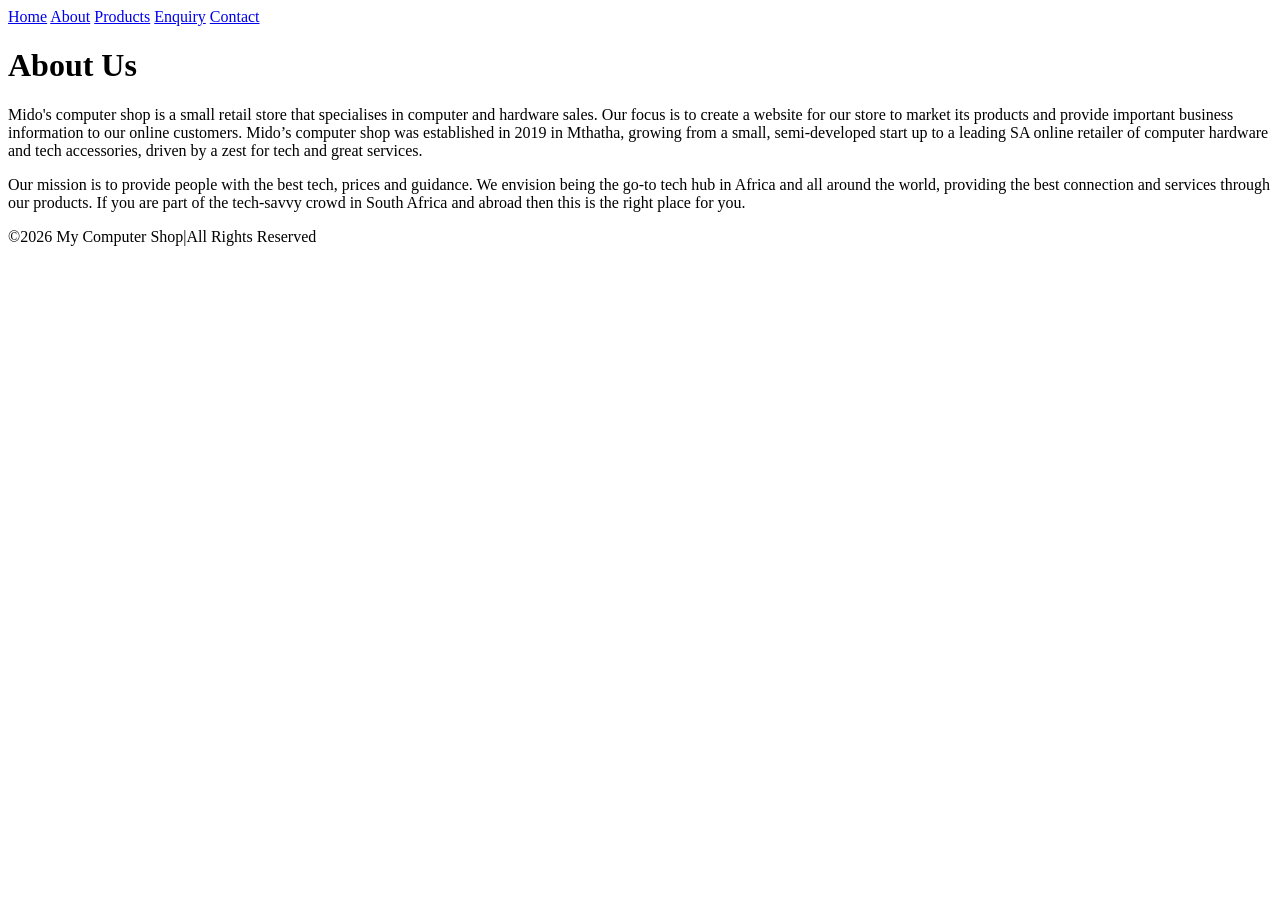
==== about.html @ bcc3294f "Initial commit" ====
<!DOCTYPE html>
<html lang="en">
<head>
    <meta charset="UTF-8">
    <meta name="viewport" content="width=device-width, initial-scale=1.0">
    <title>About</title>
</head>
<body>
<nav>
<a href="index.html">Home</a>
<a href="about.html">About</a>
<a href="products.html">Products</a>
<a href="enquiry.html">Enquiry</a>
<a href="contact.html">Contact</a>
</nav>
    <h1>About Us</h1>
<p>Mido's computer shop is a small retail store that specialises in computer and hardware sales. Our focus is to create a website for our store to market its products and provide important business information to our online customers. Mido’s computer shop was established in 2019 in Mthatha, growing from a small, semi-developed start up to a leading SA online retailer of computer hardware and tech accessories, driven by a zest for tech and great services.</p>
<p>Our mission is to provide people with the best tech, prices and guidance. We envision being the go-to tech hub in Africa and all around the world, providing the best connection and services through our products. If you are part of the tech-savvy crowd in South Africa and abroad then this is the right place for you.</p>
<footer>
    <p>&copy;2026 My Computer Shop|All Rights Reserved</p>
</footer>
    
</body>
</html>
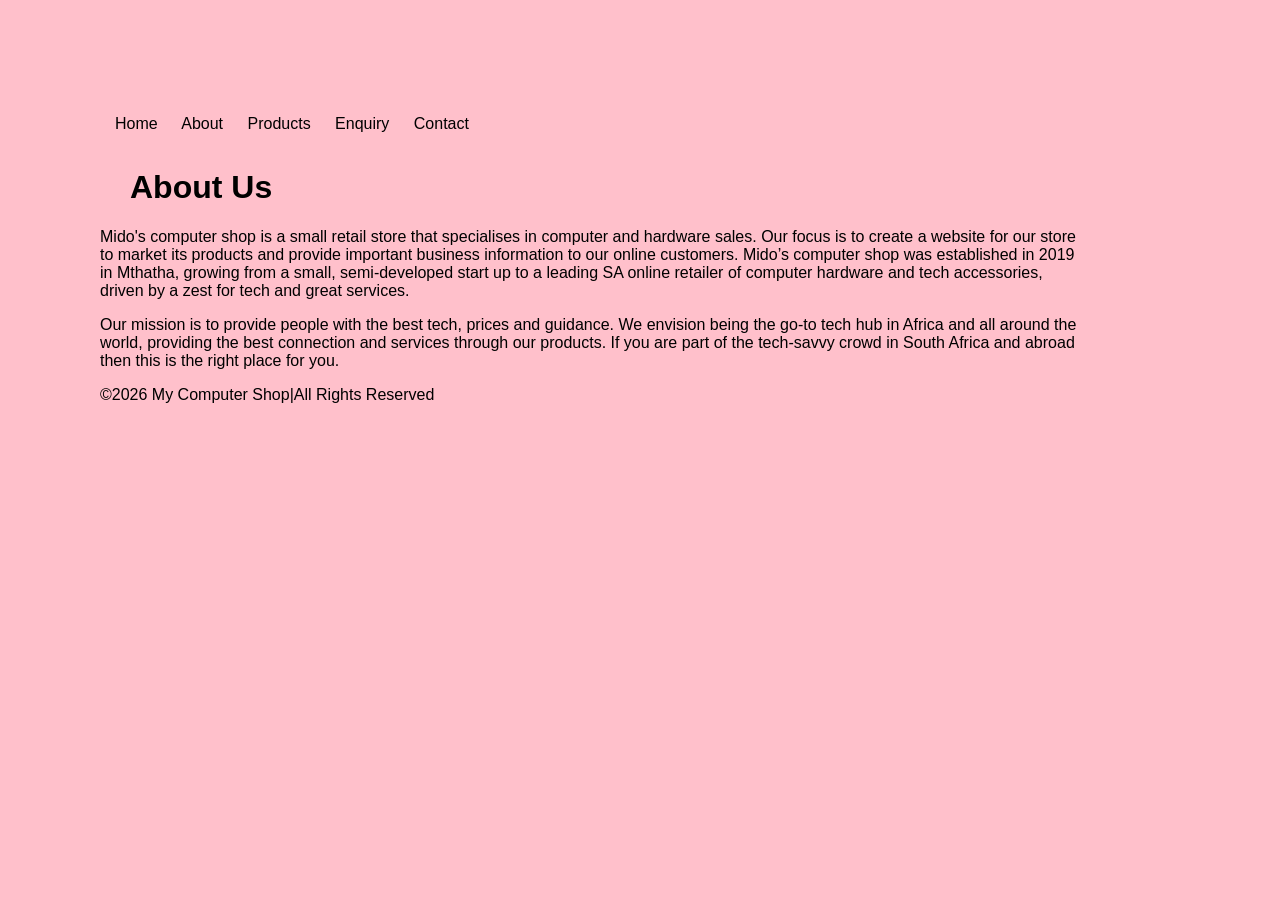
==== commit 148e33d9: "update changes" ====
--- a/about.html
+++ b/about.html
@@ -4,6 +4,7 @@
     <meta charset="UTF-8">
     <meta name="viewport" content="width=device-width, initial-scale=1.0">
     <title>About</title>
+     <link rel="stylesheet"href="./css/style.css">
 </head>
 <body>
 <nav>
--- a/css/style.css
+++ b/css/style.css
@@ -0,0 +1,61 @@
+/*GLOBAL STYLES*/
+body{
+    margin:auto;
+    font-family: Arial, Helvetica, sans-serif;
+    padding: 100px;
+    background-color: pink;
+    background-position: 0%;
+    background-size: auto;
+    margin-right: 100px;
+    background-attachment: scroll;
+}
+nav{
+    background-color:turqoise pink;
+    padding: 15px;
+}
+nav a{
+    color:black;
+    text-decoration: none;
+    margin-right: 20px ;
+}
+/*HOME PAGE STYLES*/
+.hero{
+    background-color: pink;
+    padding: 100px;
+    text-align: center;
+}
+/*INDEX PAGE STYLES*/
+.hero{
+    background-color: pink;
+    padding: 100px;
+    text-align: center;
+}
+.home-card{
+    border: 1px solid turqoise green;
+    padding: 20px;
+    margin-bottom: 15px;
+}
+/*ABOUT PAGE STYLES*/
+.about-banner{
+    background-color: aliceblue;
+    padding: 80px;
+    text-align: center;
+}
+.team-member{
+    margin-bottom: 20px;
+}
+/*CONTACT PAGE STYLES*/
+.contact-form{
+    width:50%;
+    margin:auto;
+}
+.contact-form input,
+.contact-form textarea {
+    width: 100%;
+    padding: 100px;
+    margin-bottom: 15px;
+}
+h1{
+    color: turoise green;
+    margin-left: 30px;
+}
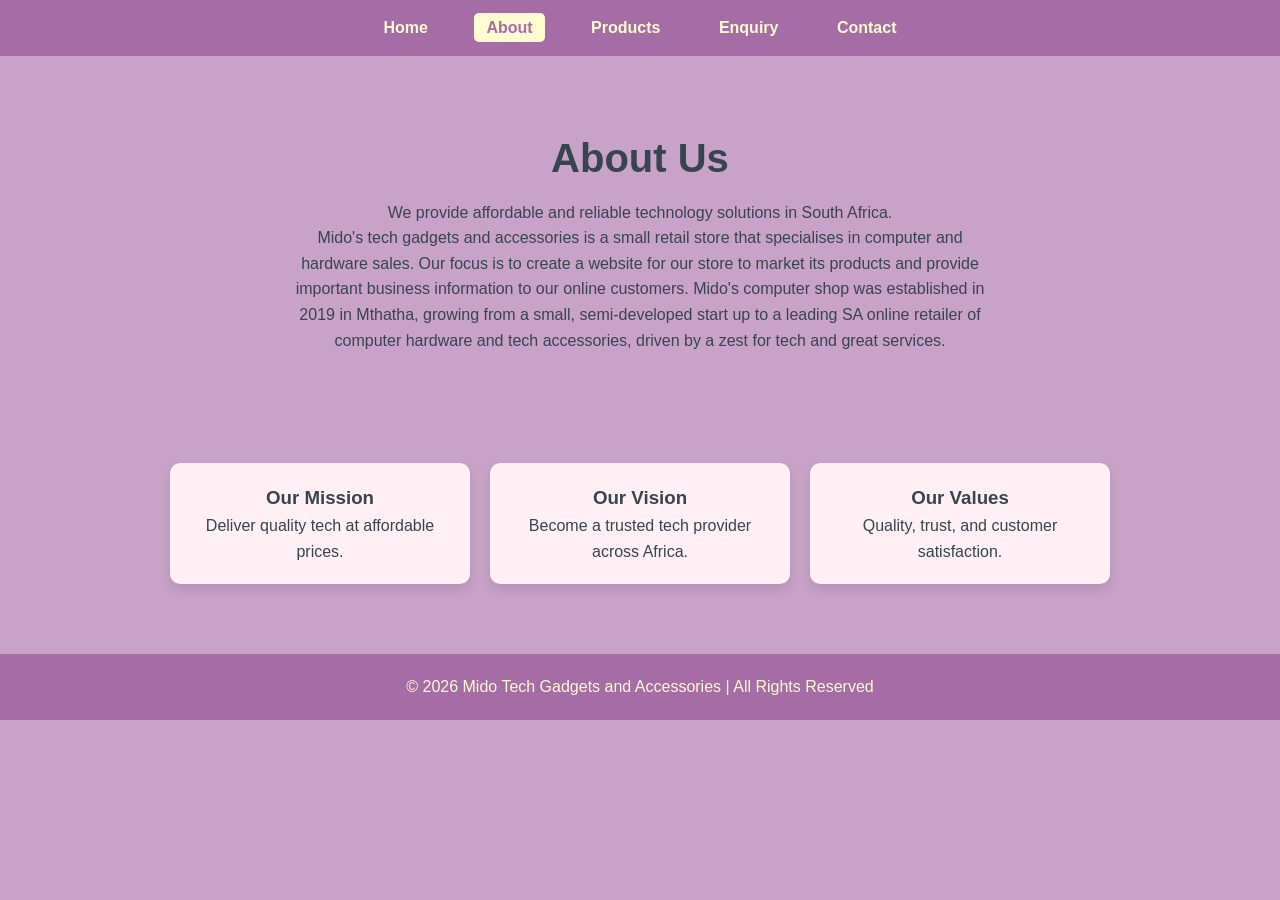
==== commit 3c832841: "update my changes" ====
--- a/about.html
+++ b/about.html
@@ -3,23 +3,43 @@
 <head>
     <meta charset="UTF-8">
     <meta name="viewport" content="width=device-width, initial-scale=1.0">
-    <title>About</title>
-     <link rel="stylesheet"href="./css/style.css">
+    <title>Mido Tech Gadgets - About</title>
+    <link rel="stylesheet" href="css/style.css">
 </head>
 <body>
+
 <nav>
-<a href="index.html">Home</a>
-<a href="about.html">About</a>
-<a href="products.html">Products</a>
-<a href="enquiry.html">Enquiry</a>
-<a href="contact.html">Contact</a>
+    <a href="index.html">Home</a>
+    <a href="about.html" class="active">About</a>
+    <a href="products.html">Products</a>
+    <a href="enquiry.html">Enquiry</a>
+    <a href="contact.html">Contact</a>
 </nav>
+
+<section class="hero">
     <h1>About Us</h1>
-<p>Mido's computer shop is a small retail store that specialises in computer and hardware sales. Our focus is to create a website for our store to market its products and provide important business information to our online customers. Mido’s computer shop was established in 2019 in Mthatha, growing from a small, semi-developed start up to a leading SA online retailer of computer hardware and tech accessories, driven by a zest for tech and great services.</p>
-<p>Our mission is to provide people with the best tech, prices and guidance. We envision being the go-to tech hub in Africa and all around the world, providing the best connection and services through our products. If you are part of the tech-savvy crowd in South Africa and abroad then this is the right place for you.</p>
+    <p>We provide affordable and reliable technology solutions in South Africa.</p>
+    <p>Mido's tech gadgets and accessories is a small retail store that specialises in computer and hardware sales. Our focus is to create a website for our store to market its products and provide important business information to our online customers. Mido's computer shop was established in 2019 in Mthatha, growing from a small, semi-developed start up to a leading SA online retailer of computer hardware and tech accessories, driven by a zest for tech and great services.</p>
+</section>
+
+<section class="home-info">
+    <div class="home-card">
+        <h3>Our Mission</h3>
+        <p>Deliver quality tech at affordable prices.</p>
+    </div>
+    <div class="home-card">
+        <h3>Our Vision</h3>
+        <p>Become a trusted tech provider across Africa.</p>
+    </div>
+    <div class="home-card">
+        <h3>Our Values</h3>
+        <p>Quality, trust, and customer satisfaction.</p>
+    </div>
+</section>
+<!--Footer-->
 <footer>
-    <p>&copy;2026 My Computer Shop|All Rights Reserved</p>
+    <p>&copy; 2026 Mido Tech Gadgets and Accessories | All Rights Reserved</p>
 </footer>
-    
+
 </body>
-</html>
+</html>
--- a/css/style.css
+++ b/css/style.css
@@ -1,61 +1,298 @@
-/*GLOBAL STYLES*/
-body{
-    margin:auto;
+/* ===========================
+   Mido Tech Gadgets and Accessories
+   External Stylesheet
+   =========================== */
+
+/* ----- Base ----- */
+* {
+    margin: 0;
+    padding: 0;
+    box-sizing: border-box;
+}
+
+body {
     font-family: Arial, Helvetica, sans-serif;
-    padding: 100px;
-    background-color: pink;
-    background-position: 0%;
-    background-size: auto;
-    margin-right: 100px;
-    background-attachment: scroll;
-}
-nav{
-    background-color:turqoise pink;
-    padding: 15px;
-}
-nav a{
-    color:black;
+    background-color: #c8a2c8;
+    color: #36454f;
+    line-height: 1.6;
+}
+
+/* ----- Navigation ----- */
+nav {
+    background-color: #a56ca5;
+    text-align: center;
+    padding: 15px 10px;
+}
+
+nav a {
+    color: #fffdd0;
     text-decoration: none;
-    margin-right: 20px ;
-}
-/*HOME PAGE STYLES*/
-.hero{
-    background-color: pink;
-    padding: 100px;
-    text-align: center;
-}
-/*INDEX PAGE STYLES*/
-.hero{
-    background-color: pink;
-    padding: 100px;
-    text-align: center;
-}
-.home-card{
-    border: 1px solid turqoise green;
+    margin: 0 15px;
+    font-weight: bold;
+    padding: 6px 12px;
+    border-radius: 5px;
+    transition: 0.3s ease;
+}
+
+nav a:hover,
+nav a.active {
+    background-color: #fffdd0;
+    color: #a56ca5;
+}
+
+/* ----- Hero Section ----- */
+.hero {
+    text-align: center;
+    padding: 70px 20px;
+}
+
+.hero h1 {
+    font-size: 2.5rem;
+    margin-bottom: 10px;
+}
+
+.hero h2 {
+    font-size: 1.5rem;
+    margin-bottom: 10px;
+}
+
+.hero p {
+    max-width: 700px;
+    margin: 0 auto;
+}
+
+/* ----- Home Cards ----- */
+.home-info {
+    display: flex;
+    justify-content: center;
+    flex-wrap: wrap;
+    gap: 20px;
+    padding: 40px 20px;
+}
+
+.home-card {
+    background-color: #fff0f5;
+    width: 300px;
     padding: 20px;
+    border-radius: 10px;
+    text-align: center;
+    box-shadow: 0 6px 12px rgba(0,0,0,0.1);
+    transition: 0.3s ease;
+}
+
+.home-card:hover {
+    transform: translateY(-5px);
+}
+
+/* ----- Products Section ----- */
+.product-section {
+    padding: 40px 20px;
+}
+
+.product-card {
+    background-color: #fff0f5;
+    width: 90%;
+    max-width: 400px;
+    margin: 30px auto; /* makes each card centered and separated */
+    padding: 25px;
+    border-radius: 12px;
+    text-align: center;
+    box-shadow: 0 6px 14px rgba(0,0,0,0.12);
+    transition: transform 0.3s ease, box-shadow 0.3s ease;
+}
+
+.product-card:hover {
+    transform: translateY(-8px);
+    box-shadow: 0 12px 20px rgba(0,0,0,0.2);
+}
+
+.product-card img {
+    width: 100%;
+    height: auto;
+    border-radius: 10px;
     margin-bottom: 15px;
 }
-/*ABOUT PAGE STYLES*/
-.about-banner{
-    background-color: aliceblue;
-    padding: 80px;
-    text-align: center;
-}
-.team-member{
-    margin-bottom: 20px;
-}
-/*CONTACT PAGE STYLES*/
-.contact-form{
-    width:50%;
-    margin:auto;
-}
-.contact-form input,
-.contact-form textarea {
-    width: 100%;
-    padding: 100px;
+
+.product-card h3 {
+    font-size: 1.3rem;
+    margin-bottom: 8px;
+    color: #36454f;
+}
+
+.product-card p {
+    font-weight: bold;
     margin-bottom: 15px;
 }
-h1{
-    color: turoise green;
-    margin-left: 30px;
+
+.shop-btn {
+    background-color: #a56ca5;
+    color: #fffdd0;
+    border: none;
+    padding: 12px 20px;
+    border-radius: 6px;
+    cursor: pointer;
+    transition: background-color 0.3s ease;
+}
+
+.shop-btn:hover {
+    background-color: #8b458b;
+}
+
+/* ----- Categories ----- */
+.categories {
+    text-align: center;
+    padding: 40px 20px;
+}
+
+.categories ul {
+    list-style: none;
+    margin-top: 15px;
+}
+
+.categories ul li {
+    display: inline-block;
+    background-color: #a56ca5;
+    color: #fffdd0;
+    padding: 8px 15px;
+    margin: 5px;
+    border-radius: 5px;
+}
+
+/* Responsive adjustments for products */
+@media (max-width: 768px) {
+    .product-card {
+        width: 95%;
+        margin: 20px auto;
+    }
+}
+
+/* ----- Forms ----- */
+/* ----- Contact Layout ----- */
+.contact-wrapper {
+    display: grid;
+    grid-template-columns: 1fr 1.2fr 1fr;
+    gap: 20px;
+    align-items: stretch;
+    padding: 40px;
+}
+
+.side-details,
+.form-container,
+.map-container-panel {
+    background-color: #fff0f5;
+    padding: 20px;
+    border-radius: 10px;
+    box-shadow: 0 6px 12px rgba(0,0,0,0.1);
+}
+
+.form-container {
+    display: flex;
+    flex-direction: column;
+    justify-content: center;
+}
+
+.map-container-panel iframe {
+    width: 100%;
+    height: 100%;
+    min-height: 350px;
+    border-radius: 10px;
+}
+
+/* Mobile */
+@media (max-width: 768px) {
+    .contact-wrapper {
+        grid-template-columns: 1fr;
+    }
+}
+/* ----- Enquiry Page Layout ----- */
+.enquiry-wrapper {
+    display: flex;
+    gap: 30px;
+    padding: 40px;
+    align-items: flex-start;
+}
+
+/* Left panel */
+.enquiry-info {
+    flex: 1;
+    background-color: #fff0f5;
+    padding: 25px;
+    border-radius: 10px;
+    box-shadow: 0 6px 12px rgba(0,0,0,0.1);
+}
+
+/* Right panel (form) */
+.enquiry-form {
+    flex: 1;
+    background-color: #fff0f5;
+    padding: 25px;
+    border-radius: 10px;
+    box-shadow: 0 6px 12px rgba(0,0,0,0.1);
+}
+
+/* Inputs */
+.enquiry-form input,
+.enquiry-form textarea {
+    width: 100%;
+    padding: 12px;
+    margin-bottom: 15px;
+    border: 1px solid #36454f;
+    border-radius: 5px;
+}
+
+/* Labels */
+.enquiry-form label {
+    display: block;
+    margin-bottom: 5px;
+    font-weight: bold;
+}
+
+/* Button */
+.enquiry-form button {
+    width: 100%;
+    padding: 12px;
+    background-color: #a56ca5;
+    color: #fffdd0;
+    border: none;
+    border-radius: 5px;
+    cursor: pointer;
+}
+
+.enquiry-form button:hover {
+    background-color: #8b458b;
+}
+
+/* Mobile responsive */
+@media (max-width: 768px) {
+    .enquiry-wrapper {
+        flex-direction: column;
+    }
+}
+/* ----- Footer ----- */
+footer {
+    text-align: center;
+    padding: 20px;
+    background-color: #a56ca5;
+    color: #fffdd0;
+    margin-top: 30px;
+}
+
+/* ----- Responsive ----- */
+@media (max-width: 768px) {
+
+    nav a {
+        display: block;
+        margin: 10px 0;
+    }
+
+    .home-info,
+    .product-grid {
+        flex-direction: column;
+        align-items: center;
+    }
+
+    .home-card,
+    .product-card {
+        width: 90%;
+    }
 }
